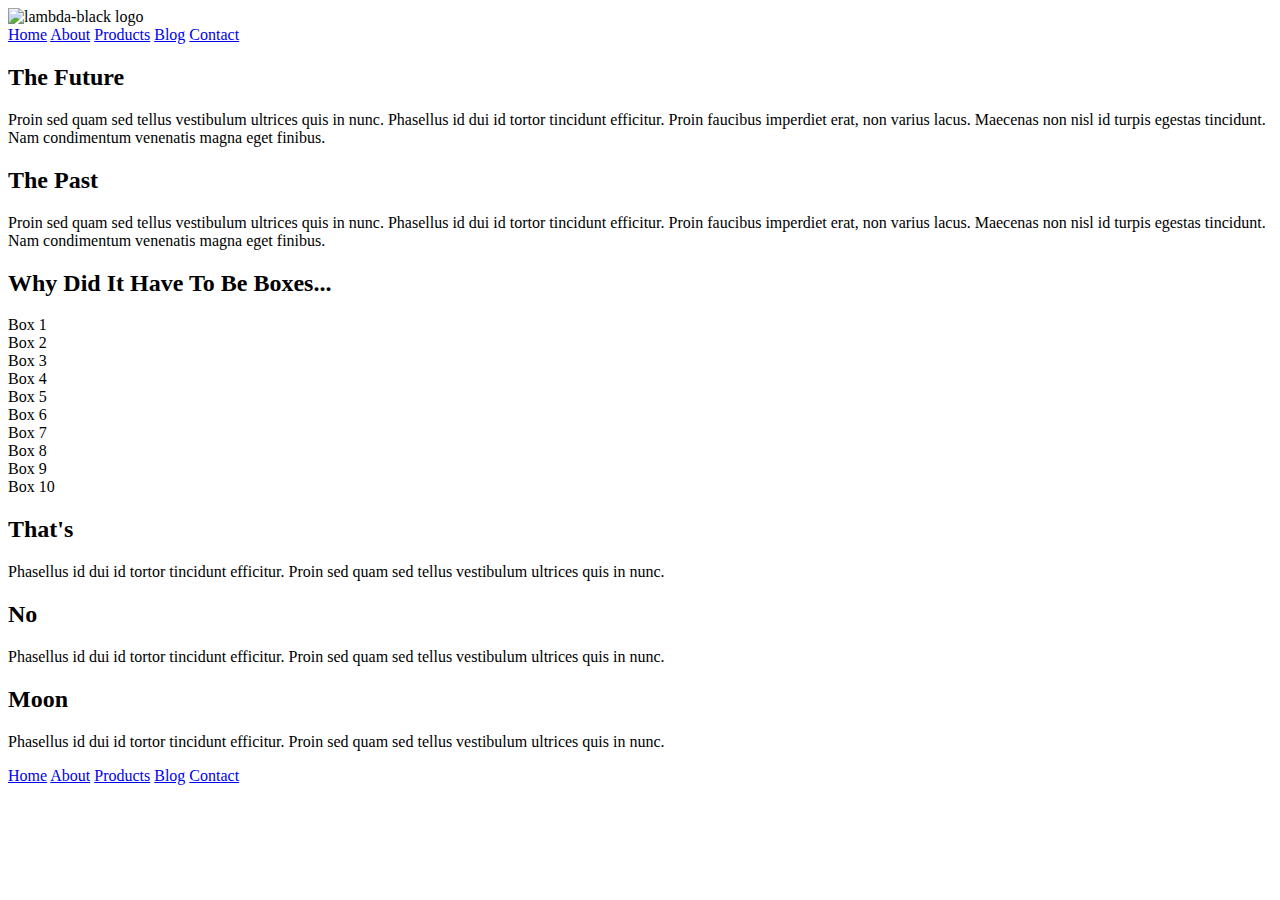
==== index.html @ 5bf55d4b "Add markup for the header" ====
<!doctype html>

<html lang="en">
<head>
  <meta charset="utf-8">

  <title>Sprint Challenge - Home</title>

  <link href="https://fonts.googleapis.com/css?family=Roboto|Rubik" rel="stylesheet">
  <link rel="stylesheet" href="css/index.css">

</head>

<body>
    <div class="container">
        <header>
            <img src="C:\Users\yvonne\Documents\Lambda\Sprint-Challenge--User-Interface\img\lambda-black.png" alt="lambda-black logo">
            <nav>
                <a href="#">Home</a>
                <a href="#">About</a>
                <a href="#">Products</a>
                <a href="#">Blog</a>
                <a href="#">Contact</a>
            </nav>
        </header>
        <section class="top-content">
            <div class="text-container">
                <h2>The Future</h2>
                <p>Proin sed quam sed tellus vestibulum ultrices quis in nunc. Phasellus id dui id tortor tincidunt efficitur. Proin faucibus imperdiet erat, non varius lacus. Maecenas non nisl id turpis egestas tincidunt. Nam condimentum venenatis magna eget finibus.</p>
            </div>
            <div class="text-container">
                <h2>The Past</h2>
                <p>Proin sed quam sed tellus vestibulum ultrices quis in nunc. Phasellus id dui id tortor tincidunt efficitur. Proin faucibus imperdiet erat, non varius lacus. Maecenas non nisl id turpis egestas tincidunt. Nam condimentum venenatis magna eget finibus.</p>
            </div>
        </section>
        
        <section class="middle-content">
        
            <h2>Why Did It Have To Be Boxes...</h2>
            
            <div class="boxes">
                <div class="box">Box 1</div>
                <div class="box">Box 2</div>
                <div class="box">Box 3</div>
                <div class="box">Box 4</div>
                <div class="box">Box 5</div>
                <div class="box">Box 6</div>
                <div class="box">Box 7</div>
                <div class="box">Box 8</div>
                <div class="box">Box 9</div>
                <div class="box">Box 10</div>
            </div>
        
        </section>

        <section class="bottom-content">

            <div class="text-container">
                <h2>That's</h2>
                <p>Phasellus id dui id tortor tincidunt efficitur. Proin sed quam sed tellus vestibulum ultrices quis in nunc.</p>
            </div>
            <div class="text-container">
                <h2>No</h2>
                <p>Phasellus id dui id tortor tincidunt efficitur. Proin sed quam sed tellus vestibulum ultrices quis in nunc.</p>
            </div>
            <div class="text-container">
                <h2>Moon</h2>
                <p>Phasellus id dui id tortor tincidunt efficitur. Proin sed quam sed tellus vestibulum ultrices quis in nunc.</p>
            </div>

        </section>
        
        <footer>
            <nav>
                <a href="#">Home</a>
                <a href="#">About</a>
                <a href="#">Products</a>
                <a href="#">Blog</a>
                <a href="#">Contact</a>
            </nav>
        </footer>
    </div><!-- container -->        
</body>
</html>
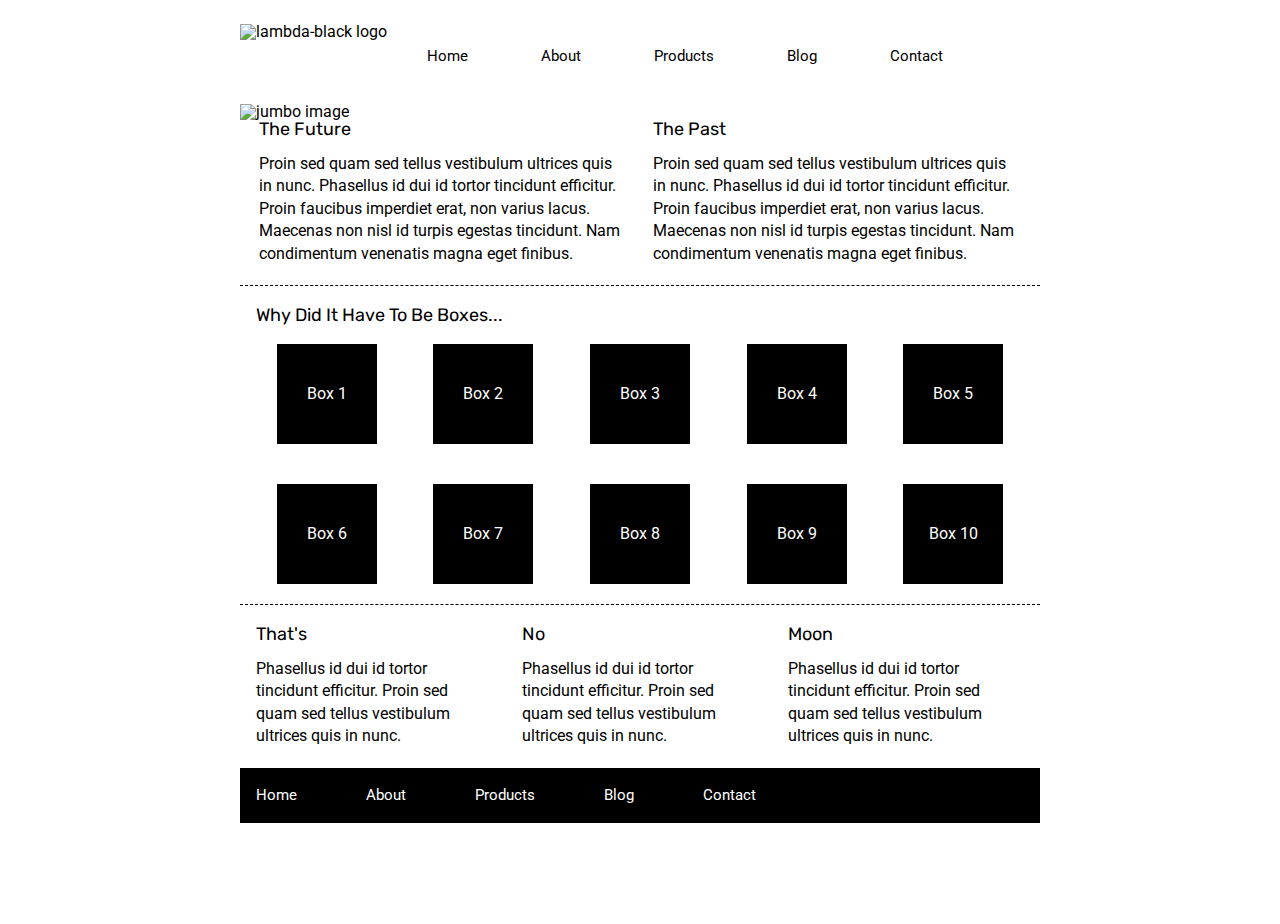
==== commit 5596da80: "Style header elements using CSS." ====
--- a/index.html
+++ b/index.html
@@ -23,6 +23,7 @@
                 <a href="#">Contact</a>
             </nav>
         </header>
+        <img src="C:\Users\yvonne\Documents\Lambda\Sprint-Challenge--User-Interface\img\jumbo.jpg" alt="jumbo image">
         <section class="top-content">
             <div class="text-container">
                 <h2>The Future</h2>
--- a/css/index.css
+++ b/css/index.css
@@ -0,0 +1,160 @@
+/* http://meyerweb.com/eric/tools/css/reset/ 
+   v2.0 | 20110126
+   License: none (public domain)
+*/
+
+html, body, div, span, applet, object, iframe,
+h1, h2, h3, h4, h5, h6, p, blockquote, pre,
+a, abbr, acronym, address, big, cite, code,
+del, dfn, em, img, ins, kbd, q, s, samp,
+small, strike, strong, sub, sup, tt, var,
+b, u, i, center,
+dl, dt, dd, ol, ul, li,
+fieldset, form, label, legend,
+table, caption, tbody, tfoot, thead, tr, th, td,
+article, aside, canvas, details, embed, 
+figure, figcaption, footer, header, hgroup, 
+menu, nav, output, ruby, section, summary,
+time, mark, audio, video {
+	margin: 0;
+	padding: 0;
+	border: 0;
+	font-size: 100%;
+	font: inherit;
+	vertical-align: baseline;
+}
+/* HTML5 display-role reset for older browsers */
+article, aside, details, figcaption, figure, 
+footer, header, hgroup, menu, nav, section {
+	display: block;
+}
+body {
+	line-height: 1;
+}
+ol, ul {
+	list-style: none;
+}
+blockquote, q {
+	quotes: none;
+}
+blockquote:before, blockquote:after,
+q:before, q:after {
+	content: '';
+	content: none;
+}
+table {
+	border-collapse: collapse;
+	border-spacing: 0;
+}
+
+* {
+    box-sizing: border-box;
+}
+
+html, body {
+    height: 100%;
+    font-family: 'Roboto', sans-serif;
+}
+
+h1, h2, h3, h4, h5 {
+    font-size: 18px;
+    margin-bottom: 15px;
+    font-family: 'Rubik', sans-serif;
+}
+
+p {
+    line-height: 1.4;
+}
+
+.container {
+    width: 800px;
+    margin: 0 auto;
+}
+
+.top-content {
+    display: flex;
+    flex-wrap: wrap;
+    justify-content: space-evenly;
+    margin-bottom: 20px;
+    border-bottom: 1px dashed black;
+}
+
+.top-content .text-container {
+    width: 48%;
+    padding: 0 1%;
+    padding-bottom: 20px;  
+}
+
+.middle-content {
+    margin-bottom: 20px;
+    border-bottom: 1px dashed black;
+}
+
+.middle-content h2 {
+    padding: 0 2%;
+    margin-bottom: 0;
+}
+
+.middle-content .boxes {
+    display: flex;
+    flex-wrap: wrap;
+    justify-content: space-evenly;
+}
+
+.middle-content .boxes .box {
+    width: 12.5%;
+    height: 100px;
+    background: black;
+    margin: 20px 2.5%;
+    color: white;
+    display: flex;
+    align-items: center;
+    justify-content: center;
+}
+
+.bottom-content {
+    display: flex;
+    margin: 0 2% 20px;
+    justify-content: space-around;
+}
+
+.bottom-content .text-container {
+    padding-right: 4%;
+}
+
+.bottom-content .text-container:last-child {
+    padding-right: 0;
+}
+
+footer {
+    width: 100%;
+    background: black;
+}
+
+footer nav {
+    width: 60%;
+    display: flex;
+    justify-content: space-between;
+    align-items: center;
+    padding: 20px 2%;
+    font-size: 14px;
+}
+
+footer nav a {
+    color: white;
+    text-decoration: none;
+}
+header{
+    display: flex;
+    justify-content: flex-start;
+    margin: 24px 0 40px 0;
+}
+header nav{
+    margin: 24px 0 0 40px;  
+}
+nav a{
+    margin: 0 69px 0 0;
+    color: black;
+    text-decoration: none;
+    font-size: 15px;
+}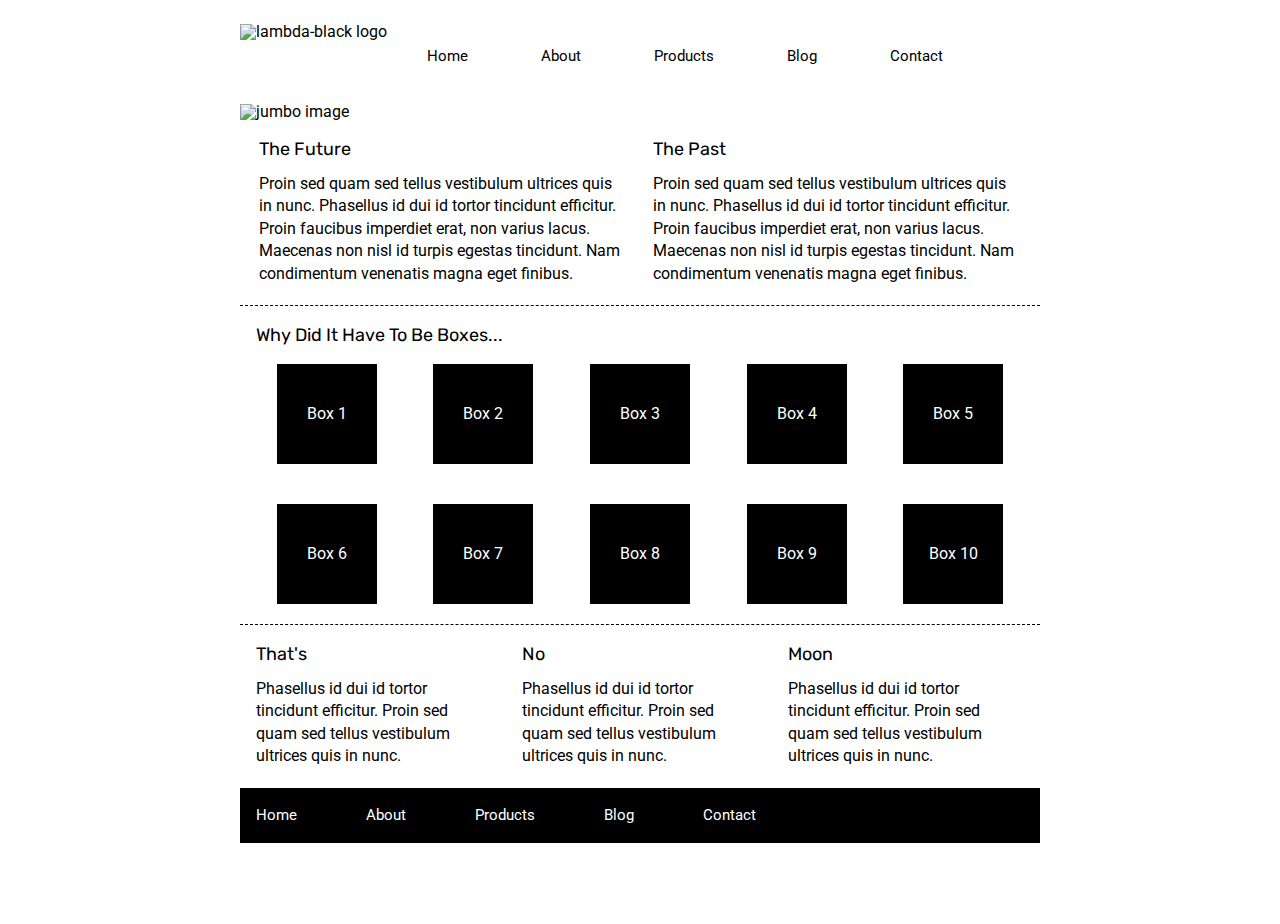
==== commit b2883a13: "Add space after Jumbo image" ====
--- a/index.html
+++ b/index.html
@@ -23,7 +23,7 @@
                 <a href="#">Contact</a>
             </nav>
         </header>
-        <img src="C:\Users\yvonne\Documents\Lambda\Sprint-Challenge--User-Interface\img\jumbo.jpg" alt="jumbo image">
+        <img class="jumboImage" src="C:\Users\yvonne\Documents\Lambda\Sprint-Challenge--User-Interface\img\jumbo.jpg" alt="jumbo image">
         <section class="top-content">
             <div class="text-container">
                 <h2>The Future</h2>
--- a/css/index.css
+++ b/css/index.css
@@ -157,4 +157,7 @@
     color: black;
     text-decoration: none;
     font-size: 15px;
+}
+.jumboImage{
+    margin: 0 0 20px 0;
 }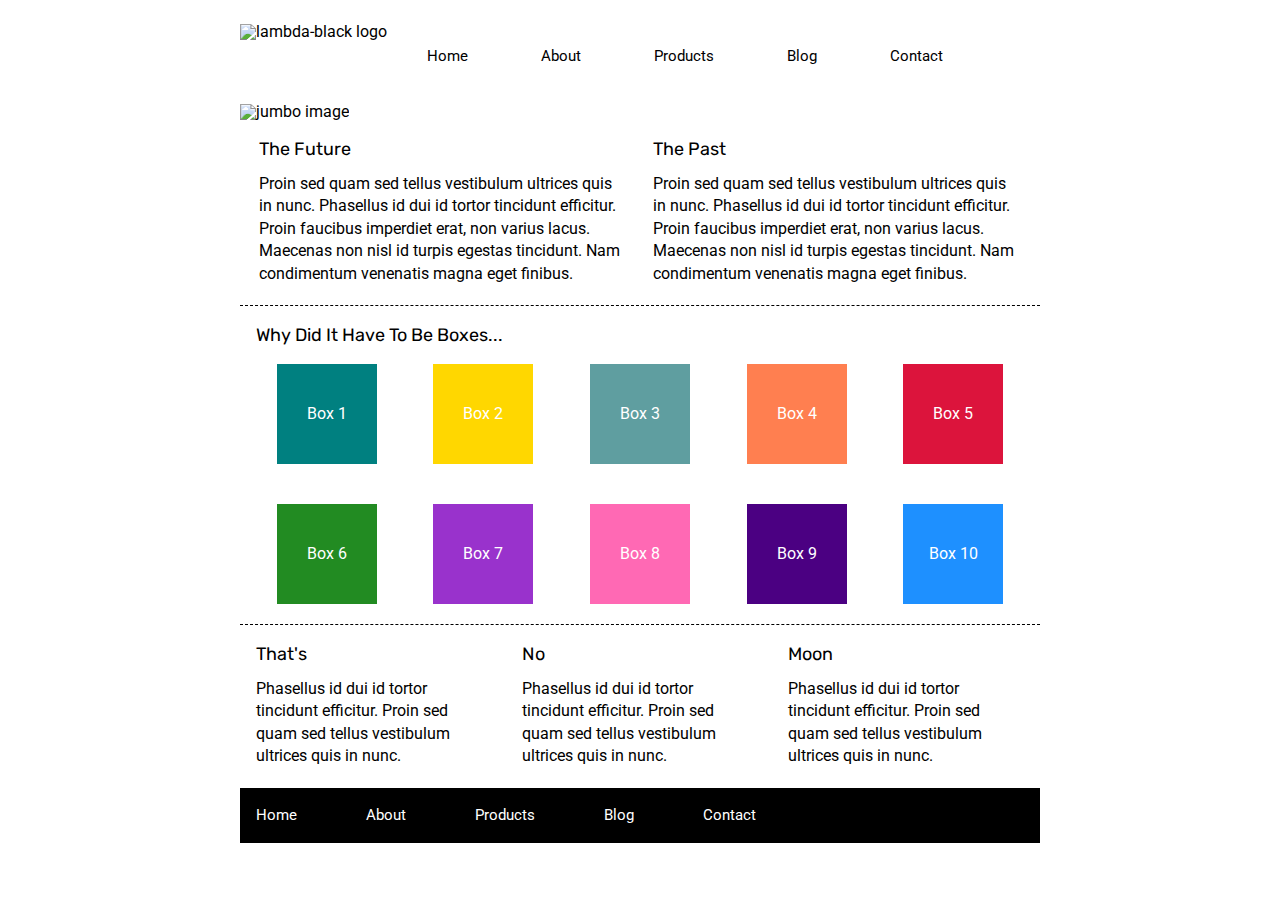
==== commit b5b4df93: "Add background color to boxes" ====
--- a/index.html
+++ b/index.html
@@ -40,16 +40,16 @@
             <h2>Why Did It Have To Be Boxes...</h2>
             
             <div class="boxes">
-                <div class="box">Box 1</div>
-                <div class="box">Box 2</div>
-                <div class="box">Box 3</div>
-                <div class="box">Box 4</div>
-                <div class="box">Box 5</div>
-                <div class="box">Box 6</div>
-                <div class="box">Box 7</div>
-                <div class="box">Box 8</div>
-                <div class="box">Box 9</div>
-                <div class="box">Box 10</div>
+                <div class="box" id="box1">Box 1</div>
+                <div class="box" id="box2">Box 2</div>
+                <div class="box" id="box3">Box 3</div>
+                <div class="box" id="box4">Box 4</div>
+                <div class="box" id="box5">Box 5</div>
+                <div class="box" id="box6">Box 6</div>
+                <div class="box" id="box7">Box 7</div>
+                <div class="box" id="box8">Box 8</div>
+                <div class="box" id="box9">Box 9</div>
+                <div class="box" id="box10">Box 10</div>
             </div>
         
         </section>
--- a/css/index.css
+++ b/css/index.css
@@ -160,4 +160,35 @@
 }
 .jumboImage{
     margin: 0 0 20px 0;
+}
+#box1{
+    background: teal;
+    color: yelow;
+}
+#box2{
+    background-color: gold;
+}
+#box3{
+    background-color: cadetblue;
+}
+#box4{
+    background-color: coral;
+}
+#box5{
+    background-color: crimson;
+}
+#box6{
+    background-color: forestgreen;
+}
+#box7{
+    background-color: darkorchid;
+}
+#box8{
+    background-color: hotpink;
+}
+#box9{
+    background-color: indigo;
+}
+#box10{
+    background-color: dodgerblue;
 }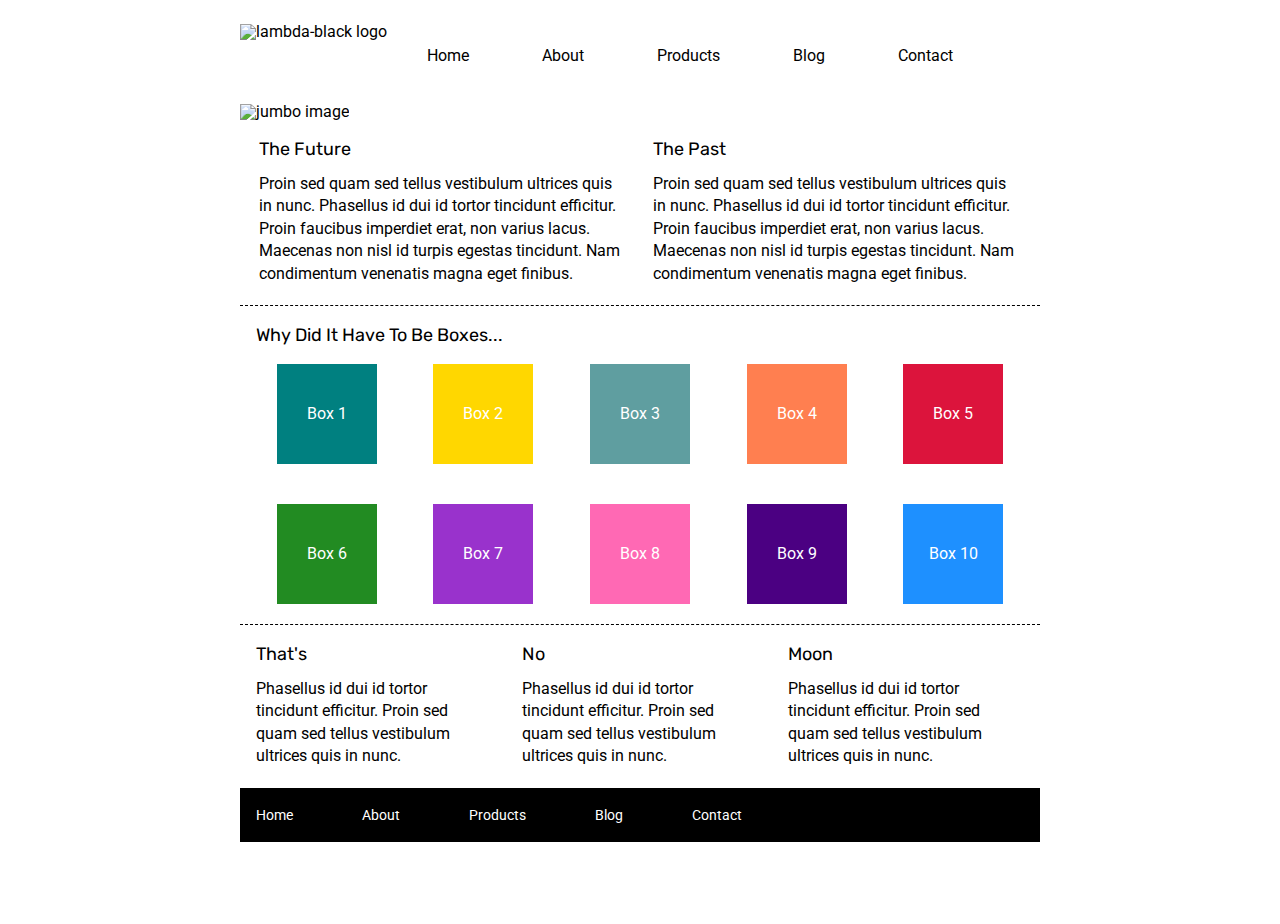
==== commit 262987b5: "Add navigation to about page in index.html" ====
--- a/index.html
+++ b/index.html
@@ -17,7 +17,7 @@
             <img src="C:\Users\yvonne\Documents\Lambda\Sprint-Challenge--User-Interface\img\lambda-black.png" alt="lambda-black logo">
             <nav>
                 <a href="#">Home</a>
-                <a href="#">About</a>
+                <a href="about.html">About</a>
                 <a href="#">Products</a>
                 <a href="#">Blog</a>
                 <a href="#">Contact</a>
--- a/css/index.css
+++ b/css/index.css
@@ -156,7 +156,7 @@
     margin: 0 69px 0 0;
     color: black;
     text-decoration: none;
-    font-size: 15px;
+    
 }
 .jumboImage{
     margin: 0 0 20px 0;
